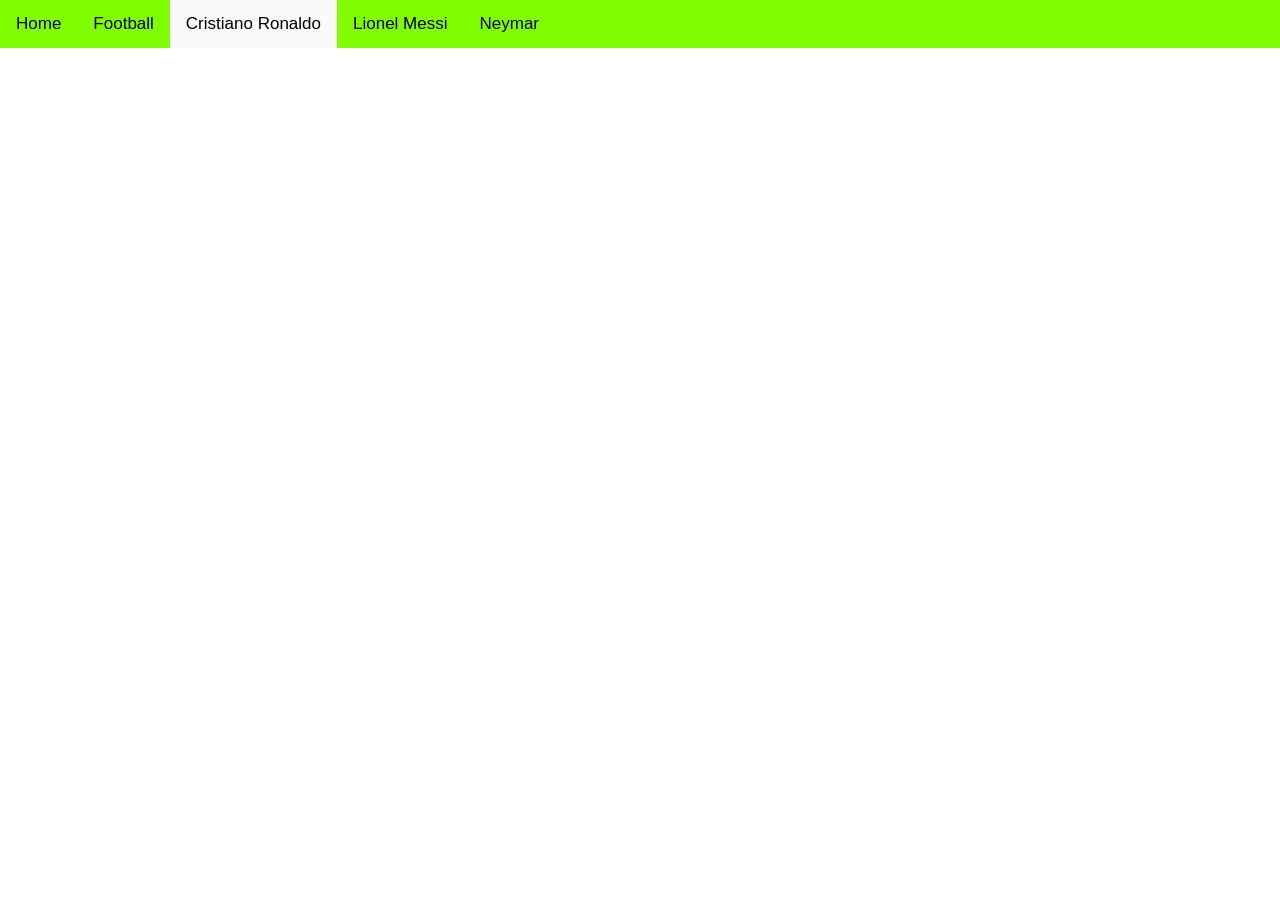
==== CristianoRonaldo.html @ f50a4e46 "Add files via upload" ====
<!DOCTYPE html>
<head>
   <link rel="stylesheet" href="Style.css">
   <title>Football</title>
   </head>
   <body>
    <div class="topnav">
        <a href="Index.html">Home</a>
        <a href="Football.html">Football</a>
        <a class="active" href="CristianoRonaldo.html">Cristiano Ronaldo</a>
        <a href="LionelMessi.html">Lionel Messi</a>
        <a href="Neymar.html">Neymar</a>
    </div>
   </body>
</html>
---- Style.css ----
body {
        margin: 0;
        font-family: 'Lucida Sans', 'Lucida Sans Regular', 'Lucida Grande', 'Lucida Sans Unicode', Geneva, Verdana, sans-serif;
    }

    .topnav {
        overflow: hidden;
        background-color: chartreuse;
    }

    .topnav a {
        float: left;
        color: black;
        text-align: center;
        padding: 14px 16px;
        text-decoration: none;
        font-size:  17px;
    }

    .topnav a:hover {
        background-color:darkgreen;
        color: white;
    }

    .topnav a.active {
        background-color:rgb(250, 250, 250);
        color: black;
    }
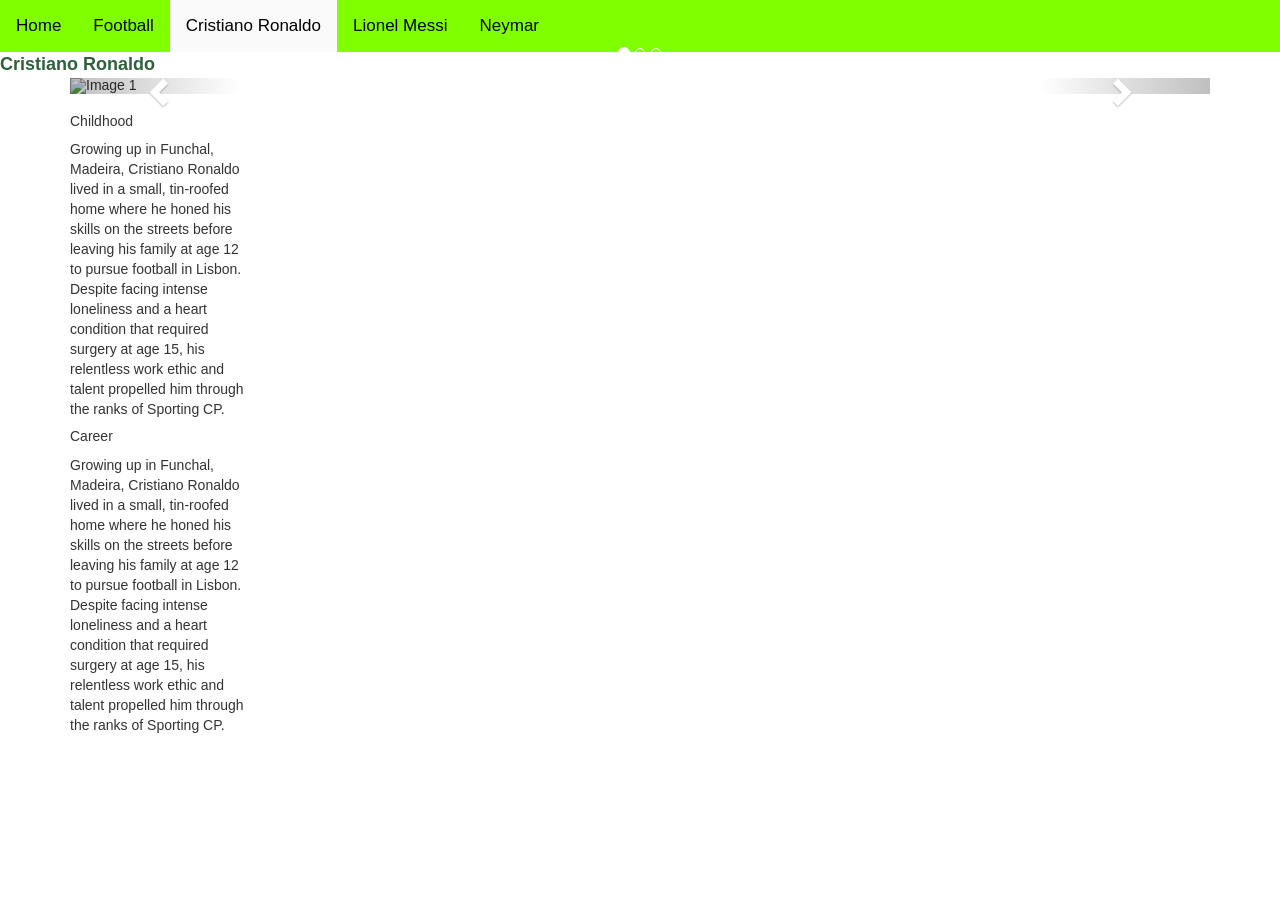
==== commit 2f891e29: "Update CristianoRonaldo.html" ====
--- a/CristianoRonaldo.html
+++ b/CristianoRonaldo.html
@@ -11,5 +11,63 @@
         <a href="LionelMessi.html">Lionel Messi</a>
         <a href="Neymar.html">Neymar</a>
     </div>
+
+    <link rel="stylesheet" href="https://maxcdn.bootstrapcdn.com/bootstrap/3.4.1/css/bootstrap.min.css">
+
+  <script src="https://ajax.googleapis.com/ajax/libs/jquery/3.5.1/jquery.min.js"></script>
+
+  <script src="https://maxcdn.bootstrapcdn.com/bootstrap/3.4.1/js/bootstrap.min.js"></script>
+<div class="head">Cristiano Ronaldo</div>
+<div class="container">  
+  <div id="myCarousel" class="carousel slide" data-ride="carousel">
+    <!-- Indicators -->
+    <ol class="carousel-indicators">
+      <li data-target="#myCarousel" data-slide-to="0" class="active"></li>
+      <li data-target="#myCarousel" data-slide-to="1"></li>
+      <li data-target="#myCarousel" data-slide-to="2"></li>
+    </ol>
+
+    <!-- Wrapper for slides -->
+    <div class="carousel-inner">
+      <div class="item active">
+        <img src="fifworcup.jpg" alt="Image 1">
+      </div>
+      <div class="item">
+        <img src="ronaldo.jpeg" alt="Image 2">
+      </div>
+      <div class="item">
+        <img src="messi.jpg" alt="Image 3">
+      </div>
+    </div>
+
+    <!-- Left and right controls -->
+    <a class="left carousel-control" href="#myCarousel" data-slide="prev">
+      <span class="glyphicon glyphicon-chevron-left"></span>
+      <span class="sr-only">Previous</span>
+    </a>
+    <a class="right carousel-control" href="#myCarousel" data-slide="next">
+      <span class="glyphicon glyphicon-chevron-right"></span>
+      <span class="sr-only">Next</span>
+    </a>
+  </div>
+</div>
+<p></p>
+
+<div class="container">
+    <div class="card" style="width: 18rem;">
+        <div class="card-body">
+            <h5 class="card-title">Childhood</h5>
+            <p class="card-text">Growing up in Funchal, Madeira, Cristiano Ronaldo lived in a small, tin-roofed home where he honed his skills on the streets before leaving his family at age 12 to pursue football in Lisbon. Despite facing intense loneliness and a heart condition that required surgery at age 15, his relentless work ethic and talent propelled him through the ranks of Sporting CP.</p>
+        </div>
+    </div>
+
+    <div class="card" style="width: 18rem;">
+        <div class="card-body">
+            <h5 class="card-title">Career</h5>
+            <p class="card-text">Growing up in Funchal, Madeira, Cristiano Ronaldo lived in a small, tin-roofed home where he honed his skills on the streets before leaving his family at age 12 to pursue football in Lisbon. Despite facing intense loneliness and a heart condition that required surgery at age 15, his relentless work ethic and talent propelled him through the ranks of Sporting CP.</p>
+        </div>
+    </div>
+</div>
+</div>
    </body>
-</html>+</html>
--- a/Style.css
+++ b/Style.css
@@ -25,4 +25,19 @@
     .topnav a.active {
         background-color:rgb(250, 250, 250);
         color: black;
-    }+    }
+
+    .head {
+        color:rgb(46, 97, 60);
+        font-size: 18px;
+        font-weight: bold;
+    }
+
+    .para {
+        font-size: 14px;
+    }
+
+    .header {
+        font-size: 15px;
+        text-decoration: underline;
+    }
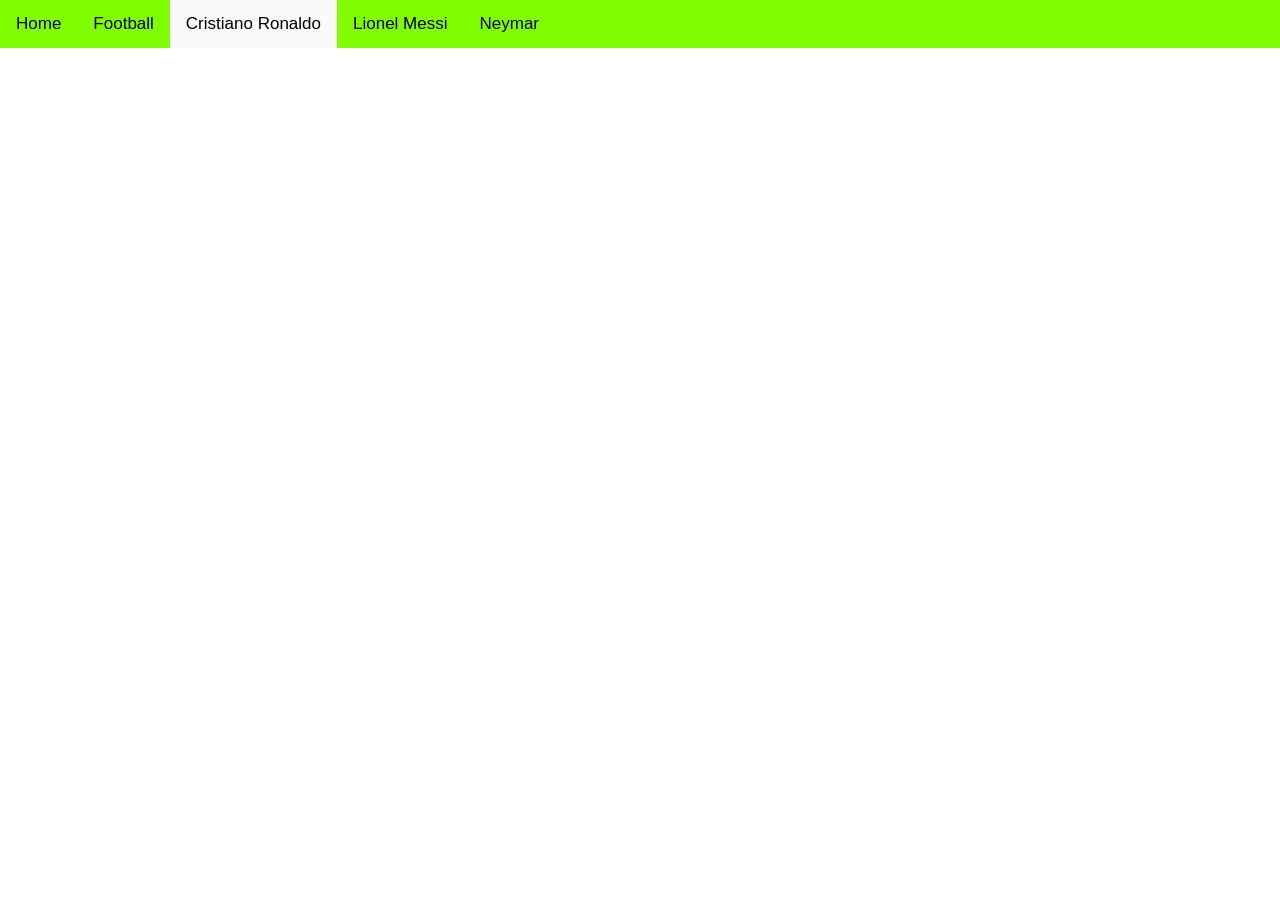
==== commit 29b70ee9: "Add files via upload" ====
--- a/CristianoRonaldo.html
+++ b/CristianoRonaldo.html
@@ -11,63 +11,5 @@
         <a href="LionelMessi.html">Lionel Messi</a>
         <a href="Neymar.html">Neymar</a>
     </div>
-
-    <link rel="stylesheet" href="https://maxcdn.bootstrapcdn.com/bootstrap/3.4.1/css/bootstrap.min.css">
-
-  <script src="https://ajax.googleapis.com/ajax/libs/jquery/3.5.1/jquery.min.js"></script>
-
-  <script src="https://maxcdn.bootstrapcdn.com/bootstrap/3.4.1/js/bootstrap.min.js"></script>
-<div class="head">Cristiano Ronaldo</div>
-<div class="container">  
-  <div id="myCarousel" class="carousel slide" data-ride="carousel">
-    <!-- Indicators -->
-    <ol class="carousel-indicators">
-      <li data-target="#myCarousel" data-slide-to="0" class="active"></li>
-      <li data-target="#myCarousel" data-slide-to="1"></li>
-      <li data-target="#myCarousel" data-slide-to="2"></li>
-    </ol>
-
-    <!-- Wrapper for slides -->
-    <div class="carousel-inner">
-      <div class="item active">
-        <img src="fifworcup.jpg" alt="Image 1">
-      </div>
-      <div class="item">
-        <img src="ronaldo.jpeg" alt="Image 2">
-      </div>
-      <div class="item">
-        <img src="messi.jpg" alt="Image 3">
-      </div>
-    </div>
-
-    <!-- Left and right controls -->
-    <a class="left carousel-control" href="#myCarousel" data-slide="prev">
-      <span class="glyphicon glyphicon-chevron-left"></span>
-      <span class="sr-only">Previous</span>
-    </a>
-    <a class="right carousel-control" href="#myCarousel" data-slide="next">
-      <span class="glyphicon glyphicon-chevron-right"></span>
-      <span class="sr-only">Next</span>
-    </a>
-  </div>
-</div>
-<p></p>
-
-<div class="container">
-    <div class="card" style="width: 18rem;">
-        <div class="card-body">
-            <h5 class="card-title">Childhood</h5>
-            <p class="card-text">Growing up in Funchal, Madeira, Cristiano Ronaldo lived in a small, tin-roofed home where he honed his skills on the streets before leaving his family at age 12 to pursue football in Lisbon. Despite facing intense loneliness and a heart condition that required surgery at age 15, his relentless work ethic and talent propelled him through the ranks of Sporting CP.</p>
-        </div>
-    </div>
-
-    <div class="card" style="width: 18rem;">
-        <div class="card-body">
-            <h5 class="card-title">Career</h5>
-            <p class="card-text">Growing up in Funchal, Madeira, Cristiano Ronaldo lived in a small, tin-roofed home where he honed his skills on the streets before leaving his family at age 12 to pursue football in Lisbon. Despite facing intense loneliness and a heart condition that required surgery at age 15, his relentless work ethic and talent propelled him through the ranks of Sporting CP.</p>
-        </div>
-    </div>
-</div>
-</div>
    </body>
-</html>
+</html>
--- a/Style.css
+++ b/Style.css
@@ -40,4 +40,4 @@
     .header {
         font-size: 15px;
         text-decoration: underline;
-    }
+    }
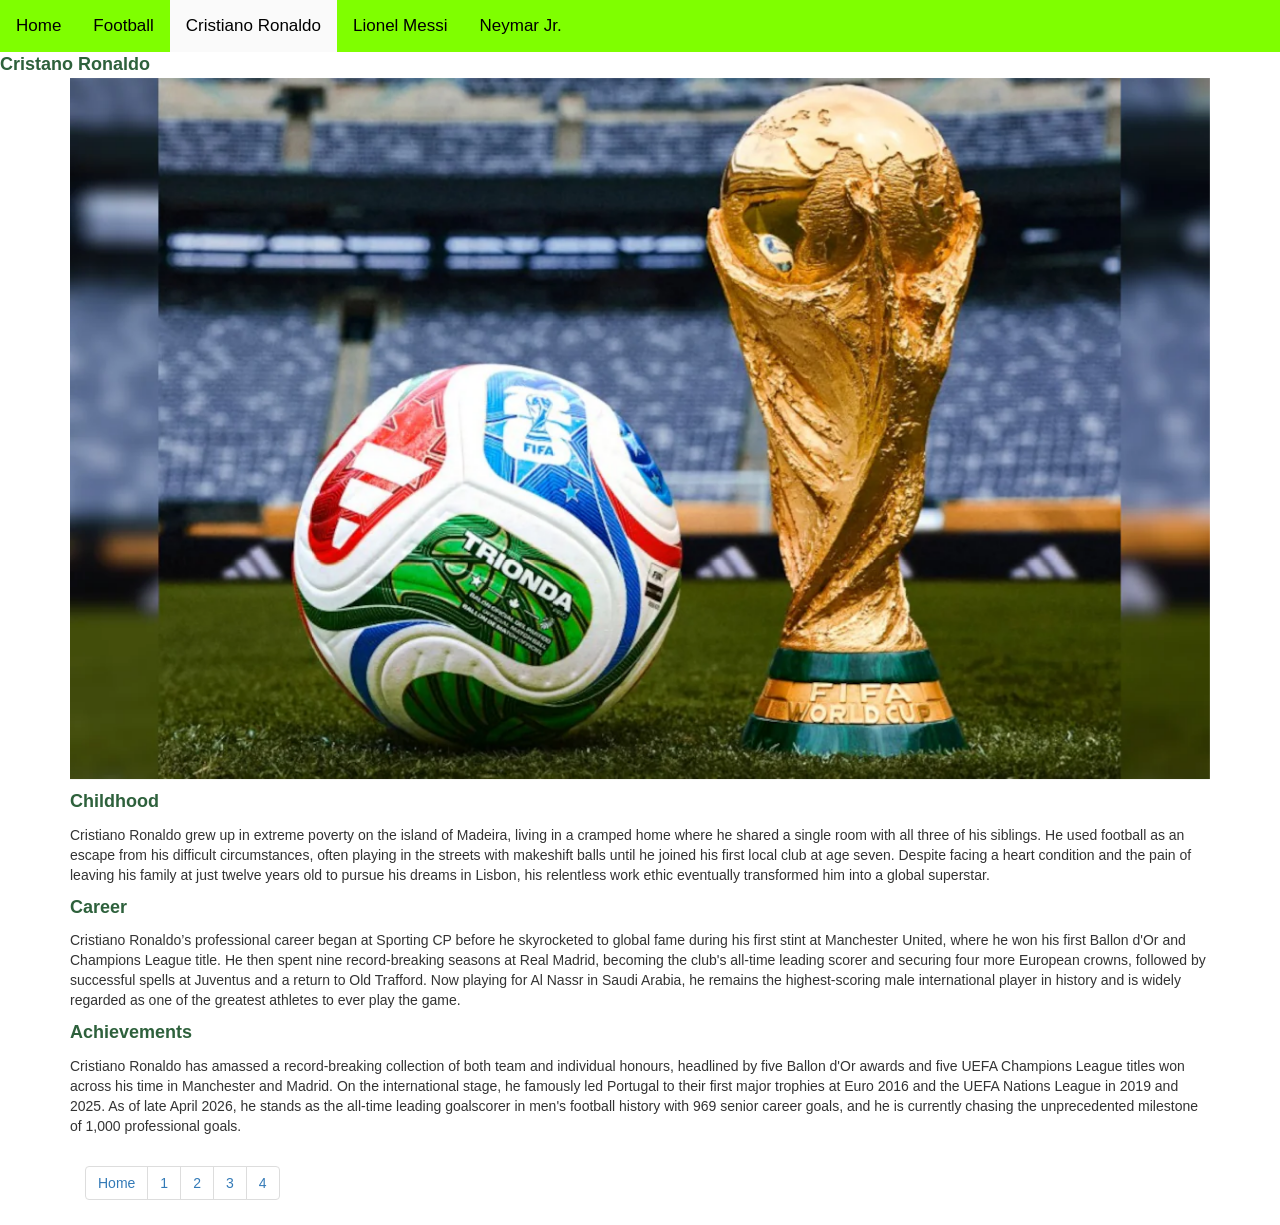
==== commit 287c52dd: "Update CristianoRonaldo.html" ====
--- a/CristianoRonaldo.html
+++ b/CristianoRonaldo.html
@@ -3,13 +3,73 @@
    <link rel="stylesheet" href="Style.css">
    <title>Football</title>
    </head>
-   <body>
+   <body style="font-family: 'Lucida Sans', 'Lucida Sans Regular', 'Lucida Grande', 'Lucida Sans Unicode', Geneva, Verdana, sans-serif;">
     <div class="topnav">
         <a href="Index.html">Home</a>
         <a href="Football.html">Football</a>
         <a class="active" href="CristianoRonaldo.html">Cristiano Ronaldo</a>
         <a href="LionelMessi.html">Lionel Messi</a>
-        <a href="Neymar.html">Neymar</a>
+        <a href="Neymar.html">Neymar Jr.</a>
+    </div>
+
+    <link rel="stylesheet" href="https://maxcdn.bootstrapcdn.com/bootstrap/3.4.1/css/bootstrap.min.css">
+
+  <script src="https://ajax.googleapis.com/ajax/libs/jquery/3.5.1/jquery.min.js"></script>
+
+  <script src="https://maxcdn.bootstrapcdn.com/bootstrap/3.4.1/js/bootstrap.min.js"></script>
+<div class="head">Cristano Ronaldo</div>
+<div class="container">  
+  <div id="myCarousel" class="carousel slide" data-ride="carousel">
+    <!-- Indicators -->
+    <ol class="carousel-indicators">
+      <li data-target="#myCarousel" data-slide-to="0" class="active"></li>
+      <li data-target="#myCarousel" data-slide-to="1"></li>
+      <li data-target="#myCarousel" data-slide-to="2"></li>
+    </ol>
+
+    <!-- Wrapper for slides -->
+    <div class="carousel-inner">
+      <div class="item active">
+        <img src="fifworcup.jpg" alt="Image 1">
+      </div>
+      <div class="item">
+        <img src="ronaldo.jpeg" alt="Image 2">
+      </div>
+      <div class="item">
+        <img src="messi.jpg" alt="Image 3">
+      </div>
+      <p></p>
+      <div class="head">Childhood</div>
+      <p></p>
+      <p>Cristiano Ronaldo grew up in extreme poverty on the island of Madeira, living in a cramped home where he shared a single room with all three of his siblings. He used football as an escape from his difficult circumstances, often playing in the streets with makeshift balls until he joined his first local club at age seven. Despite facing a heart condition and the pain of leaving his family at just twelve years old to pursue his dreams in Lisbon, his relentless work ethic eventually transformed him into a global superstar.</p>
+
+      <div class="head">Career</div>
+      <p></p>
+      <p>Cristiano Ronaldo’s professional career began at Sporting CP before he skyrocketed to global fame during his first stint at Manchester United, where he won his first Ballon d'Or and Champions League title. He then spent nine record-breaking seasons at Real Madrid, becoming the club's all-time leading scorer and securing four more European crowns, followed by successful spells at Juventus and a return to Old Trafford. Now playing for Al Nassr in Saudi Arabia, he remains the highest-scoring male international player in history and is widely regarded as one of the greatest athletes to ever play the game.</p>
+
+      <div class="head">Achievements</div>
+      <p></p>
+      <p>Cristiano Ronaldo has amassed a record-breaking collection of both team and individual honours, headlined by five Ballon d'Or awards and five UEFA Champions League titles won across his time in Manchester and Madrid. On the international stage, he famously led Portugal to their first major trophies at Euro 2016 and the UEFA Nations League in 2019 and 2025. As of late April 2026, he stands as the all-time leading goalscorer in men's football history with 969 senior career goals, and he is currently chasing the unprecedented milestone of 1,000 professional goals.</p>
+
+      <div class="container">
+        <!--Declare the pagination class-->
+        <ul class="pagination">
+            <li class="page-item">
+                <a class="page-link" href="Index.html">Home</a>
+            </li>
+            <li class="page-item">
+                <a class="page-link" href="Football.html">1</a>
+            </li>
+            <li class="page-item">
+                <a class="page-link" href="CristianoRonaldo.html">2</a>
+            </li>
+            <li class="page-item">
+                <a class="page-link" href="LionelMessi.html">3</a>
+            </li>
+            <li class="page-item">
+                <a class="page-link" href="Neymar.html">4</a>
+            </li>
+        </ul>
     </div>
    </body>
-</html>+</html>
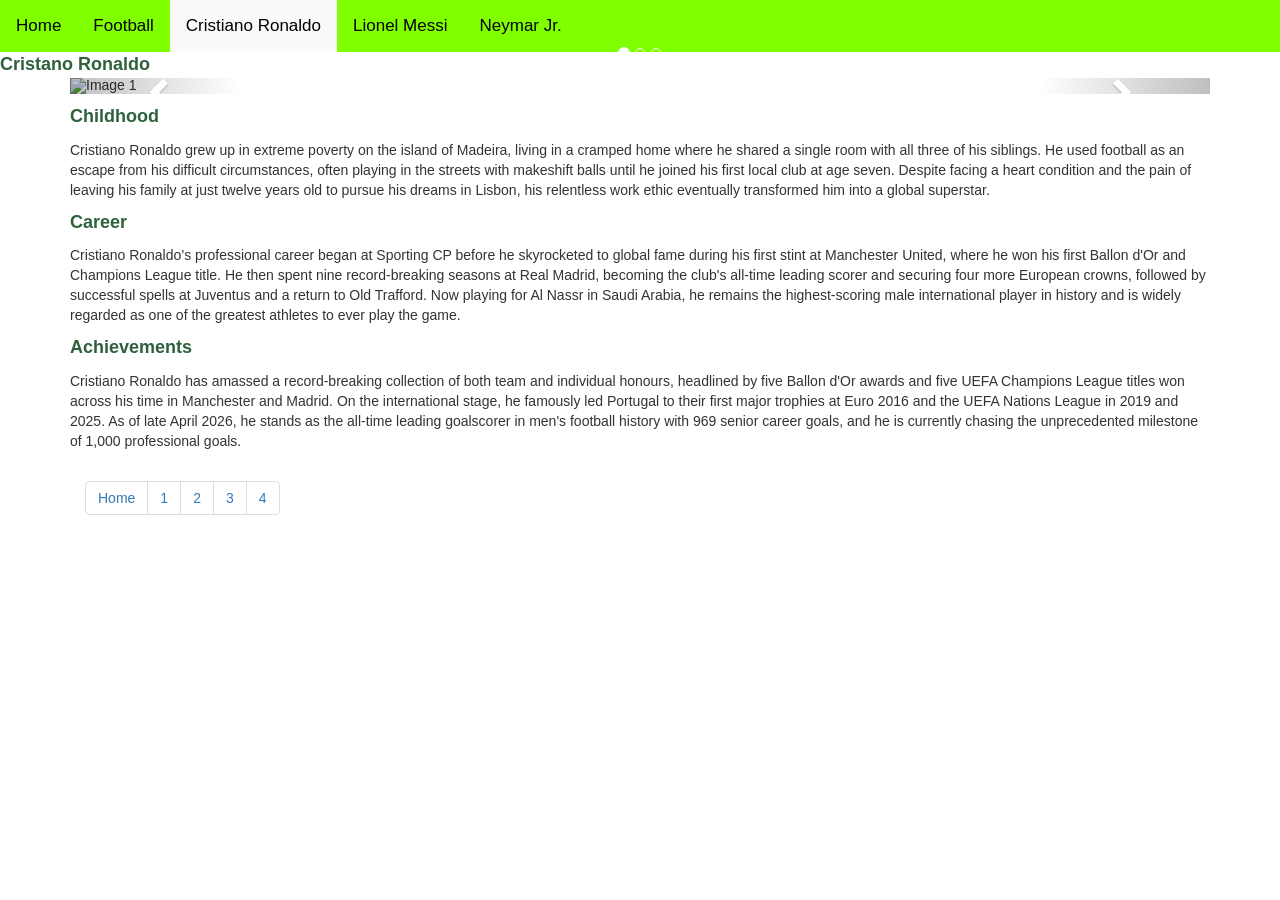
==== commit dcf9edd3: "Update CristianoRonaldo.html" ====
--- a/CristianoRonaldo.html
+++ b/CristianoRonaldo.html
@@ -30,14 +30,27 @@
     <!-- Wrapper for slides -->
     <div class="carousel-inner">
       <div class="item active">
-        <img src="fifworcup.jpg" alt="Image 1">
+        <img src="ronpor.webp" alt="Image 1">
       </div>
       <div class="item">
-        <img src="ronaldo.jpeg" alt="Image 2">
+        <img src="ronbal.webp" alt="Image 2">
       </div>
       <div class="item">
-        <img src="messi.jpg" alt="Image 3">
+        <img src="ron.webp" alt="Image 3">
       </div>
+
+       <!-- Left and right controls -->
+    <a class="left carousel-control" href="#myCarousel" data-slide="prev">
+      <span class="glyphicon glyphicon-chevron-left"></span>
+      <span class="sr-only">Previous</span>
+    </a>
+    <a class="right carousel-control" href="#myCarousel" data-slide="next">
+      <span class="glyphicon glyphicon-chevron-right"></span>
+      <span class="sr-only">Next</span>
+    </a>
+  </div>
+</div>
+
       <p></p>
       <div class="head">Childhood</div>
       <p></p>
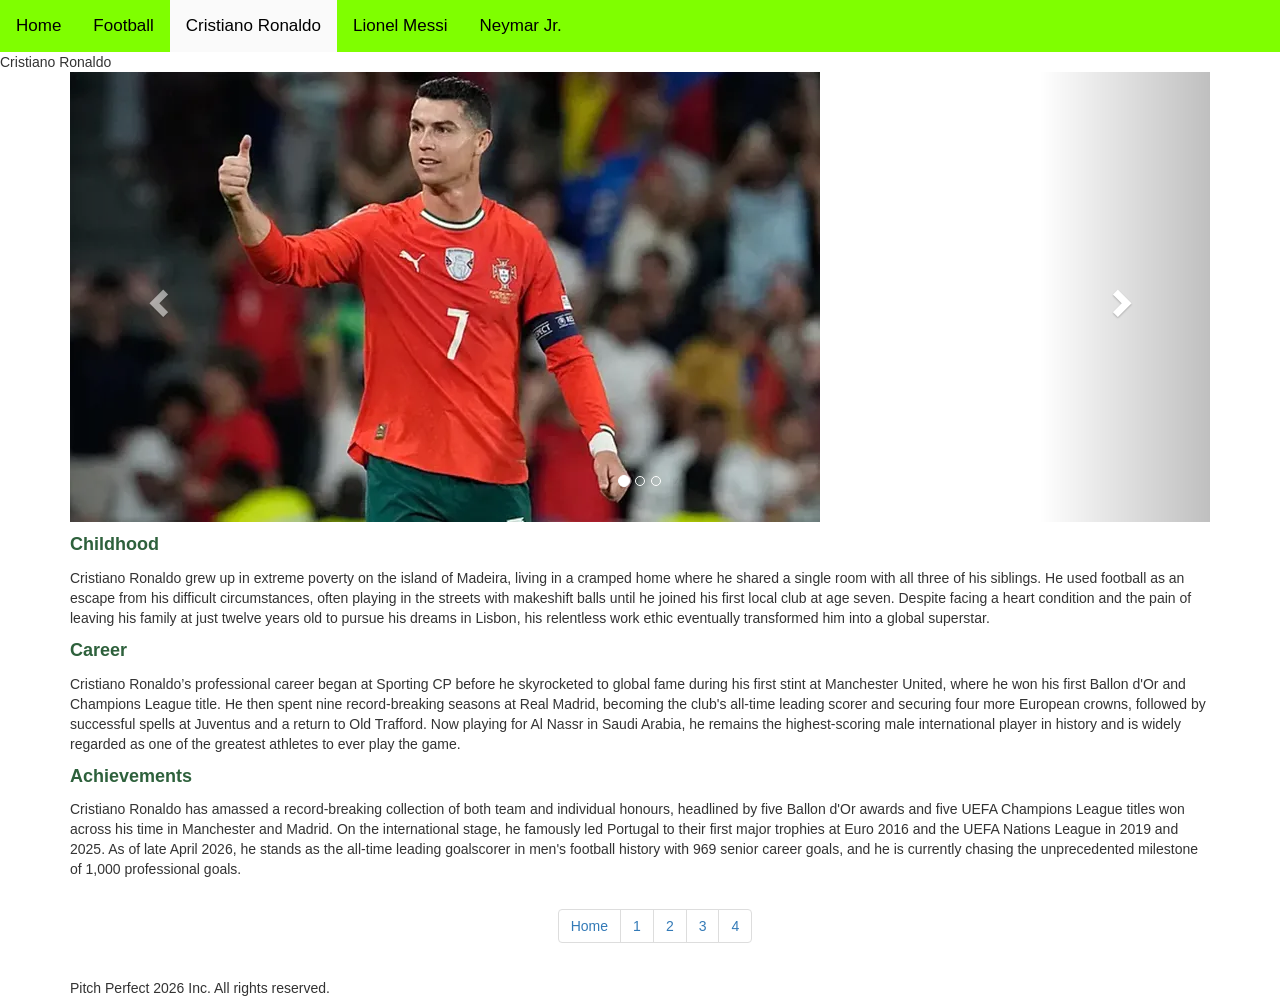
==== commit 77245c37: "Update CristianoRonaldo.html" ====
--- a/CristianoRonaldo.html
+++ b/CristianoRonaldo.html
@@ -17,7 +17,7 @@
   <script src="https://ajax.googleapis.com/ajax/libs/jquery/3.5.1/jquery.min.js"></script>
 
   <script src="https://maxcdn.bootstrapcdn.com/bootstrap/3.4.1/js/bootstrap.min.js"></script>
-<div class="head">Cristano Ronaldo</div>
+<div class="heading">Cristiano Ronaldo</div>
 <div class="container">  
   <div id="myCarousel" class="carousel slide" data-ride="carousel">
     <!-- Indicators -->
@@ -66,6 +66,7 @@
 
       <div class="container">
         <!--Declare the pagination class-->
+        <center>
         <ul class="pagination">
             <li class="page-item">
                 <a class="page-link" href="Index.html">Home</a>
@@ -83,6 +84,11 @@
                 <a class="page-link" href="Neymar.html">4</a>
             </li>
         </ul>
+        </center>
+    </div>
+    <p></p>
+    <div class="footer">
+      <p>Pitch Perfect 2026 Inc. All rights reserved.</p>
     </div>
    </body>
 </html>
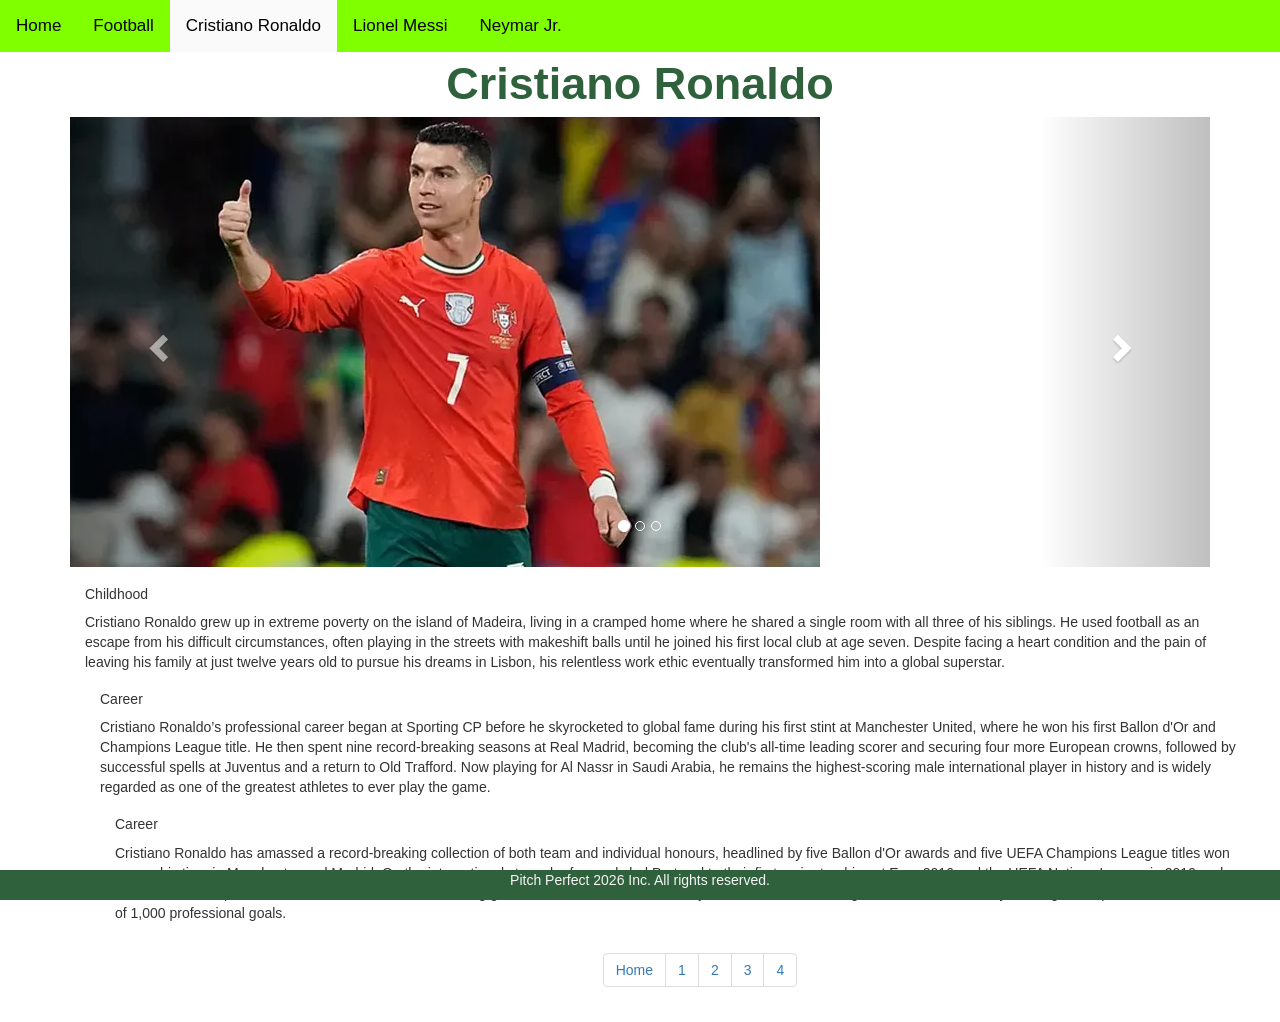
==== commit cacbb8c0: "Update CristianoRonaldo.html" ====
--- a/CristianoRonaldo.html
+++ b/CristianoRonaldo.html
@@ -52,17 +52,32 @@
 </div>
 
       <p></p>
-      <div class="head">Childhood</div>
+
+    <div class="container">
+    <div class="card">
+        <div class="card-body">
+            <h5 class="card-title">Childhood</h5>
+            <p class="card-text">Cristiano Ronaldo grew up in extreme poverty on the island of Madeira, living in a cramped home where he shared a single room with all three of his siblings. He used football as an escape from his difficult circumstances, often playing in the streets with makeshift balls until he joined his first local club at age seven. Despite facing a heart condition and the pain of leaving his family at just twelve years old to pursue his dreams in Lisbon, his relentless work ethic eventually transformed him into a global superstar.</p>
+        </div>
+    </div>
+
+    <p></p>
+    <div class="container">
+   <div class="card">
+       <div class="card-body">
+            <h5 class="card-title">Career</h5>
+            <p class="card-text">Cristiano Ronaldo’s professional career began at Sporting CP before he skyrocketed to global fame during his first stint at Manchester United, where he won his first Ballon d'Or and Champions League title. He then spent nine record-breaking seasons at Real Madrid, becoming the club's all-time leading scorer and securing four more European  crowns, followed by successful spells at Juventus and a return to Old Trafford. Now playing for Al Nassr in Saudi Arabia, he remains the highest-scoring male international player in history and is widely regarded as one of the greatest athletes to ever play the game.</p>
+            </div>
+            </div>
+
       <p></p>
-      <p>Cristiano Ronaldo grew up in extreme poverty on the island of Madeira, living in a cramped home where he shared a single room with all three of his siblings. He used football as an escape from his difficult circumstances, often playing in the streets with makeshift balls until he joined his first local club at age seven. Despite facing a heart condition and the pain of leaving his family at just twelve years old to pursue his dreams in Lisbon, his relentless work ethic eventually transformed him into a global superstar.</p>
-
-      <div class="head">Career</div>
-      <p></p>
-      <p>Cristiano Ronaldo’s professional career began at Sporting CP before he skyrocketed to global fame during his first stint at Manchester United, where he won his first Ballon d'Or and Champions League title. He then spent nine record-breaking seasons at Real Madrid, becoming the club's all-time leading scorer and securing four more European crowns, followed by successful spells at Juventus and a return to Old Trafford. Now playing for Al Nassr in Saudi Arabia, he remains the highest-scoring male international player in history and is widely regarded as one of the greatest athletes to ever play the game.</p>
-
-      <div class="head">Achievements</div>
-      <p></p>
-      <p>Cristiano Ronaldo has amassed a record-breaking collection of both team and individual honours, headlined by five Ballon d'Or awards and five UEFA Champions League titles won across his time in Manchester and Madrid. On the international stage, he famously led Portugal to their first major trophies at Euro 2016 and the UEFA Nations League in 2019 and 2025. As of late April 2026, he stands as the all-time leading goalscorer in men's football history with 969 senior career goals, and he is currently chasing the unprecedented milestone of 1,000 professional goals.</p>
+    <div class="container">
+   <div class="card">
+       <div class="card-body">
+            <h5 class="card-title">Career</h5>
+            <p class="card-text">Cristiano Ronaldo has amassed a record-breaking collection of both team and individual honours, headlined by five Ballon d'Or awards and five UEFA Champions League titles won across his time in Manchester and Madrid. On the international stage, he famously led Portugal to their first major trophies at Euro 2016 and the UEFA Nations League in 2019 and 2025. As of late April 2026, he stands as the all-time leading goalscorer in men's football history with 969 senior career goals, and he is currently chasing the unprecedented milestone of 1,000 professional goals.</p>
+            </div>
+            </div>
 
       <div class="container">
         <!--Declare the pagination class-->
--- a/Style.css
+++ b/Style.css
@@ -40,4 +40,31 @@
     .header {
         font-size: 15px;
         text-decoration: underline;
-    }+    }
+
+    
+    .heading {
+        font-size: 45px;
+        color: rgb(46, 97, 60);
+        font-weight: bold;
+        text-align: center;
+    }
+
+    .footer {
+        position: fixed;
+        left: 0;
+        bottom: 0;
+        width: 100%;
+        background-color: rgb(46, 97, 60);
+        color: rgb(247, 245, 245);
+        text-align: center;
+    }
+
+    .pagination {
+        align-items: center;
+    }
+
+    .icons {
+        width: 5px;
+        height: 5px;
+    }
